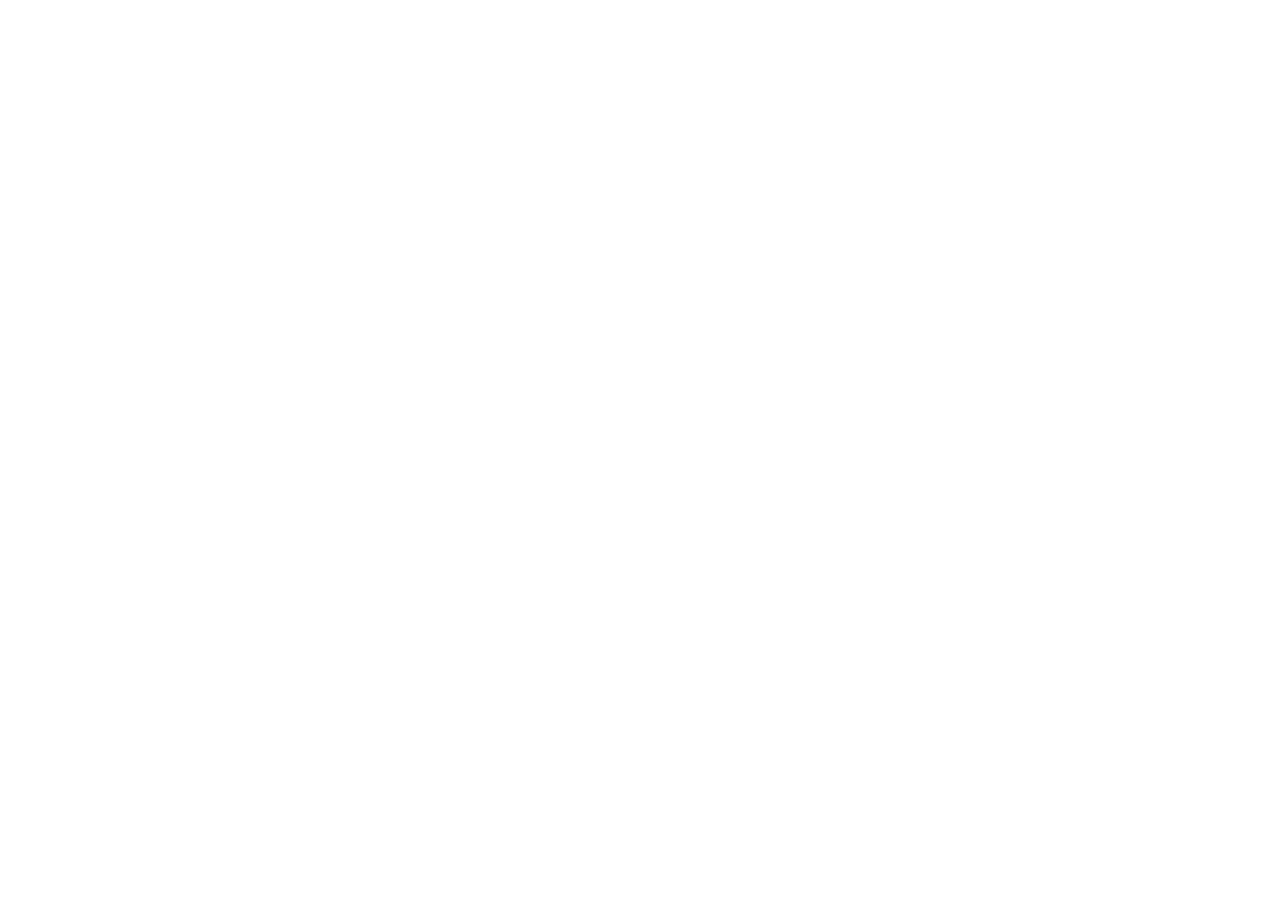
==== secondpage.html @ a56e1aa3 "added search bar img text" ====
<!DOCTYPE html>
<html lang="en">
  <head>
    <meta charset="UTF-8" />
    <meta name="viewport" content="width=device-width, initial-scale=1.0" />
    <title>Document</title>
  </head>
  <body></body>
</html>
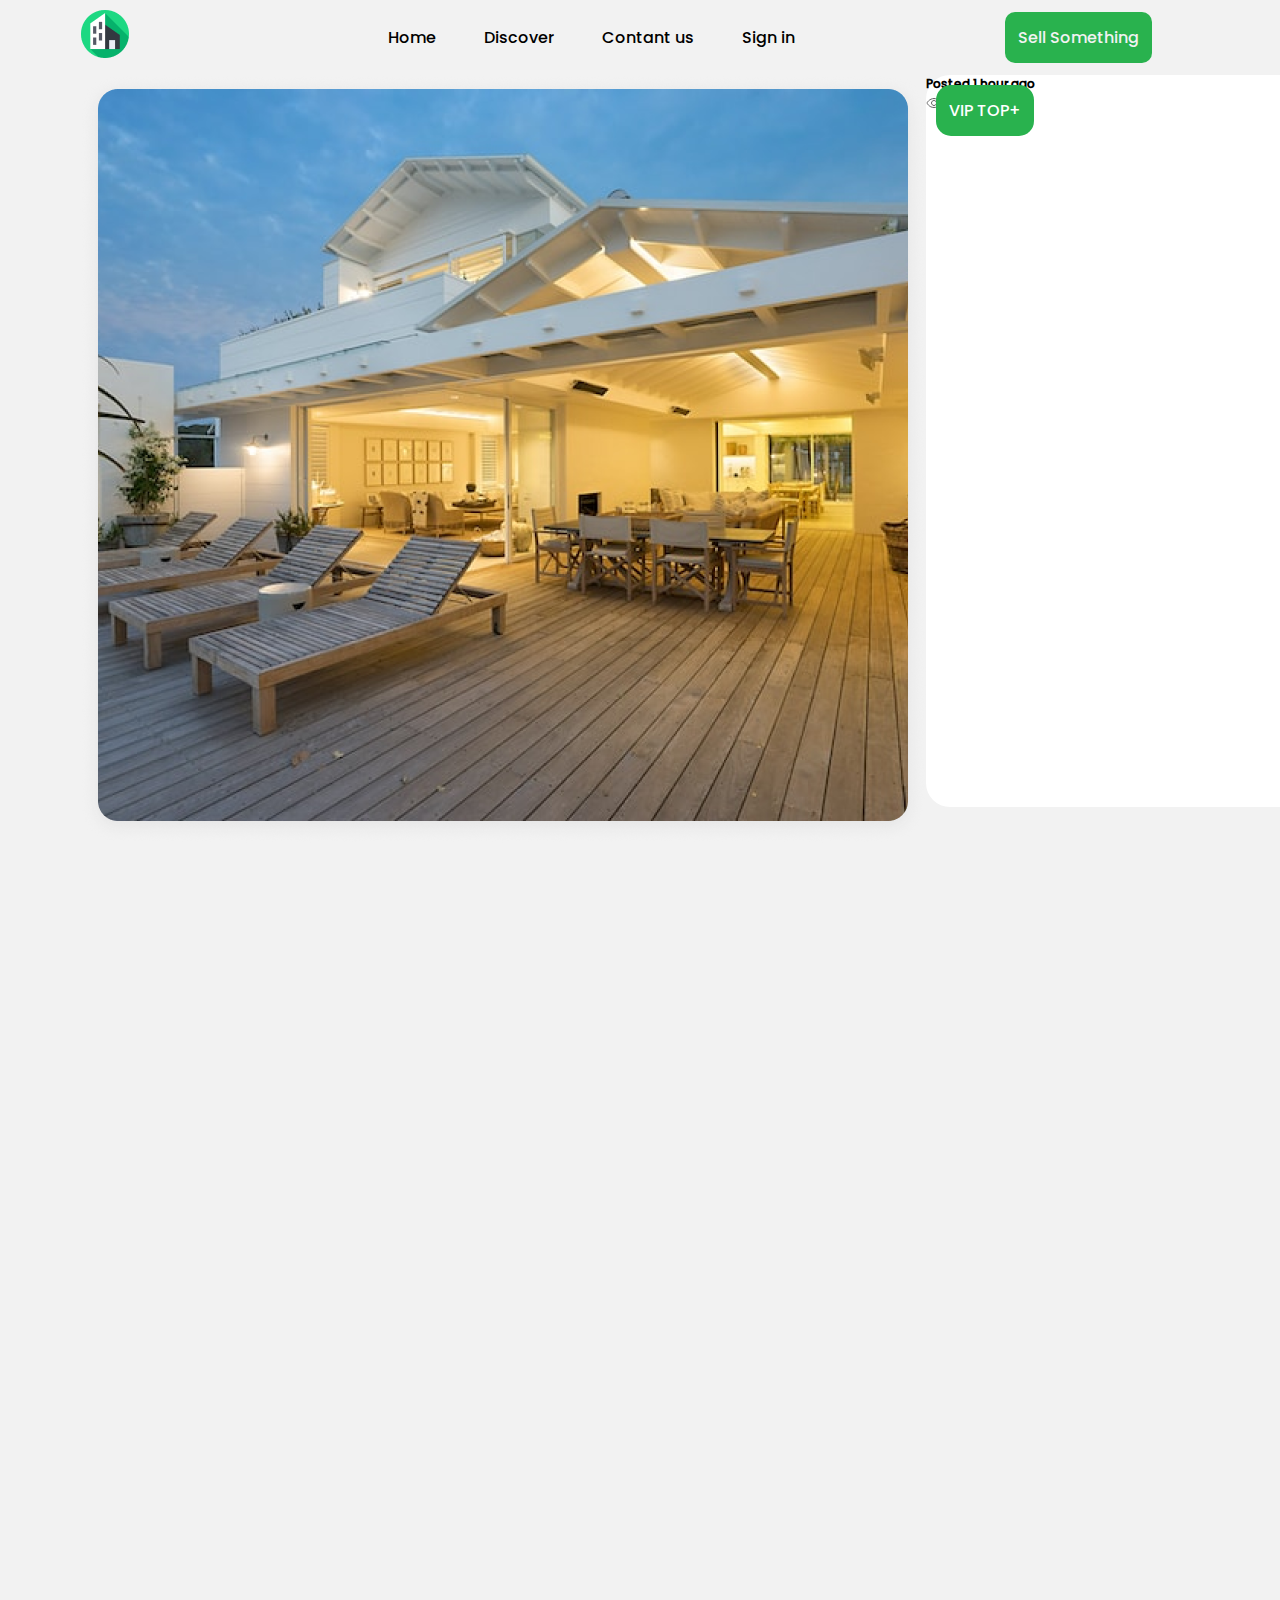
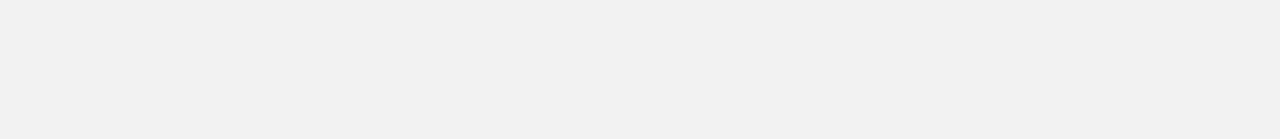
==== commit 98304a18: "finish davigale" ====
--- a/secondpage.html
+++ b/secondpage.html
@@ -3,7 +3,112 @@
   <head>
     <meta charset="UTF-8" />
     <meta name="viewport" content="width=device-width, initial-scale=1.0" />
-    <title>Document</title>
+    <title>home internal</title>
+    <link rel="stylesheet" href="first page/src/css/style.css" />
   </head>
-  <body></body>
+  <body>
+    <!-- header navbar -->
+    <header class="header-main">
+      <div class="header-navbar">
+        <div class="logo">
+          <a href="index.html"
+            ><img src="first page/src/image/logo.png" alt="logo"
+          /></a>
+        </div>
+        <div class="navbar-class">
+          <a href="index.html">Home</a>
+          <a href="index.html">Discover</a>
+          <a href="index.html">Contant us</a>
+          <a href="index.html">Sign in</a>
+        </div>
+        <div class="green-border">
+          <a href="index.html">Sell Something</a>
+        </div>
+      </div>
+    </header>
+    <main class="main-class">
+      <div class="container">
+        <div class="main">
+          <div class="img">
+            <img src="first page/src/image/mainphoto.png" alt="mtavarifoto" />
+          </div>
+          <div class="main-border">
+            <div class="main-border-header">
+              <div class="vip">VIP TOP+</div>
+              <div class="text-center">
+                <h3 class="center">Posted 1 hour ago</h3>
+              </div>
+              <div class="main-border-logo">
+                <img
+                  src="first page/src/image/eyeslogo.svg"
+                  alt="eyesframe"
+                />842 view
+              </div>
+            </div>
+          </div>
+        </div>
+        <div class="trending">
+          <div class="card-border">
+            <div class="photo">
+              <div class="vip">VIP TOP+</div>
+              <img src="first page/src/image/mesamefoto.png" alt="smallphoto" />
+            </div>
+            <h2>200 Acres Parcel for Sale in Namanga</h2>
+            <p>Kajiado, Namanga</p>
+            <div class="text">1450$/month</div>
+            <div class="border-text">
+              <div class="text-border">5 Bedroom</div>
+              <div class="text-border">3 bathroom</div>
+              <div class="text-border">450 Sq.m.</div>
+            </div>
+          </div>
+          <div class="card-border">
+            <div class="photo">
+              <div class="vip">VIP TOP+</div>
+              <img src="first page/src/image/meore foto.png" alt="smallphoto" />
+            </div>
+            <h2>200 Acres Parcel for Sale in Namanga</h2>
+            <p>Kajiado, Namanga</p>
+            <div class="text">1450$/month</div>
+            <div class="border-text">
+              <div class="text-border">5 Bedroom</div>
+              <div class="text-border">3 bathroom</div>
+              <div class="text-border">450 Sq.m.</div>
+            </div>
+          </div>
+          <div class="card-border">
+            <div class="photo">
+              <div class="vip">VIP TOP+</div>
+              <img src="first page/src/image/mesamefoto.png" alt="smallphoto" />
+            </div>
+            <h2>200 Acres Parcel for Sale in Namanga</h2>
+            <p>Kajiado, Namanga</p>
+            <div class="text">1450$/month</div>
+            <div class="border-text">
+              <div class="text-border">5 Bedroom</div>
+              <div class="text-border">3 bathroom</div>
+              <div class="text-border">450 Sq.m.</div>
+            </div>
+          </div>
+          <div class="card-border">
+            <div class="photo">
+              <div class="vip">VIP TOP+</div>
+              <img
+                src="first page/src/image/pirvelifoto.png"
+                alt="smallphoto"
+              />
+            </div>
+            <h2>200 Acres Parcel for Sale in Namanga</h2>
+            <p>Kajiado, Namanga</p>
+            <div class="text">1450$/month</div>
+            <div class="border-text">
+              <div class="text-border">5 Bedroom</div>
+              <div class="text-border">3 bathroom</div>
+              <div class="text-border">450 Sq.m.</div>
+            </div>
+          </div>
+        </div>
+      </div>
+    </main>
+  </body>
 </html>
--- a/first page/src/css/style.css
+++ b/first page/src/css/style.css
@@ -0,0 +1,232 @@
+* {
+  margin: 0;
+  padding: 0;
+  box-sizing: border-box;
+  font-family: Poppins;
+}
+@font-face {
+  font-family: Poppins;
+  src: url(..//font/Poppins-Medium.ttf);
+}
+a {
+  text-decoration: none;
+  color: black;
+}
+ul {
+  list-style-type: none;
+}
+body {
+  background-color: #f2f2f2;
+  overflow-x: hidden;
+}
+.container {
+  width: 1920px;
+  max-width: 90%;
+  margin: auto;
+  padding: 0 16px;
+  display: flex;
+}
+.navbar-class {
+  display: inline-block;
+  margin-left: 40px;
+}
+.logo {
+  margin: 10px;
+  margin-left: 7%;
+}
+.header-navbar {
+  display: flex;
+  justify-content: space-between;
+  align-items: center;
+  max-width: 90%;
+}
+.navbar-class {
+  display: flex;
+  gap: 48px;
+}
+.green-border {
+  border-radius: 10px;
+  padding: 13px 13px;
+  background: #29b24e;
+}
+.green-border a {
+  color: #f2f2f2;
+}
+.form-border {
+  width: 395px;
+  padding: 10px;
+  border-radius: 24px;
+  background-color: white;
+}
+.property {
+  margin: 10px;
+  margin-top: 15px;
+}
+.location {
+  margin-top: 15px;
+  margin-bottom: -5px;
+}
+.form-row {
+  display: flex;
+  flex-direction: column;
+  gap: 20px;
+  margin: 10px;
+}
+select {
+  border: 1px solid rgba(13, 156, 164, 0.21);
+  outline: none;
+  height: 48px;
+  border-radius: 10px;
+  padding-left: 10px;
+}
+.prince {
+  margin: 10px;
+  margin-top: 30px;
+}
+.big-photo {
+  width: 395px;
+}
+.big-photo-title {
+  position: absolute;
+  margin-left: 20%;
+  margin-top: 60px;
+  font-weight: bold;
+}
+.big-photo-title p {
+  text-align: center;
+  opacity: 50%;
+}
+
+input[type="checkbox"] {
+  accent-color: green;
+}
+input[type="text"] {
+  border: none;
+  border-radius: 10px;
+  position: absolute;
+  width: 324px;
+  height: 48px;
+  margin-left: 10%;
+  margin-top: 70px;
+  padding-left: 10px;
+}
+.icon {
+  position: absolute;
+  margin-left: 80%;
+  margin-top: 70px;
+}
+.trending {
+  width: 1920px;
+  max-width: 90%;
+  margin: auto;
+}
+.card {
+  display: flex;
+  flex-wrap: wrap;
+  gap: 20px;
+  margin: 10px;
+}
+.card-border {
+  border-radius: 24px;
+  width: 400px;
+  height: 400px;
+  background-color: white;
+}
+.card-border h2 {
+  font-size: 16px;
+  margin-left: 10px;
+  margin-top: 15px;
+}
+.card-border p {
+  margin-left: 10px;
+  margin-top: 5px;
+}
+.photo {
+  margin: 16px;
+}
+.vip {
+  border-radius: 15px;
+  padding: 13px;
+  margin-left: 10px;
+  margin-top: 10px;
+  color: white;
+
+  background-color: #29b24e;
+  position: absolute;
+}
+.text {
+  text-align: right;
+  color: green;
+  font-weight: bold;
+  font-size: 24px;
+}
+.border-text {
+  border-top: 2px solid #cfead6;
+  display: flex;
+  justify-content: space-between;
+}
+.text-border {
+  font-weight: bold;
+  font-size: 14px;
+}
+.footer-background {
+  width: 1920px;
+  border-radius: 25px;
+  padding-top: 20px;
+  padding-bottom: 60px;
+  background-color: #29b24e;
+}
+.footer-text-class {
+  display: flex;
+  justify-content: space-around;
+  max-width: 90%;
+
+  color: white;
+  margin-bottom: 30px;
+}
+.footer-text-class a {
+  color: white;
+}
+.home {
+  display: flex;
+
+  gap: 48px;
+  font-size: 14px;
+}
+.footer-text {
+  border-bottom: 1px white solid;
+  margin-top: 20px;
+}
+.social {
+  display: flex;
+  margin-right: -10%;
+  font-size: 14px;
+  gap: 48px;
+}
+.Gibraltar {
+  text-align: center;
+  font-size: 14px;
+  font-weight: bold;
+  color: white;
+  margin-top: 20px;
+}
+/* secondpage */
+.main {
+  display: flex;
+}
+.main-border {
+  border-radius: 24px;
+  width: 786px;
+  height: 732px;
+  background-color: white;
+}
+.text-center {
+  display: flex;
+  align-items: center;
+}
+.center {
+  font-size: 12px;
+}
+.main-border-header {
+  display: inline-block;
+}
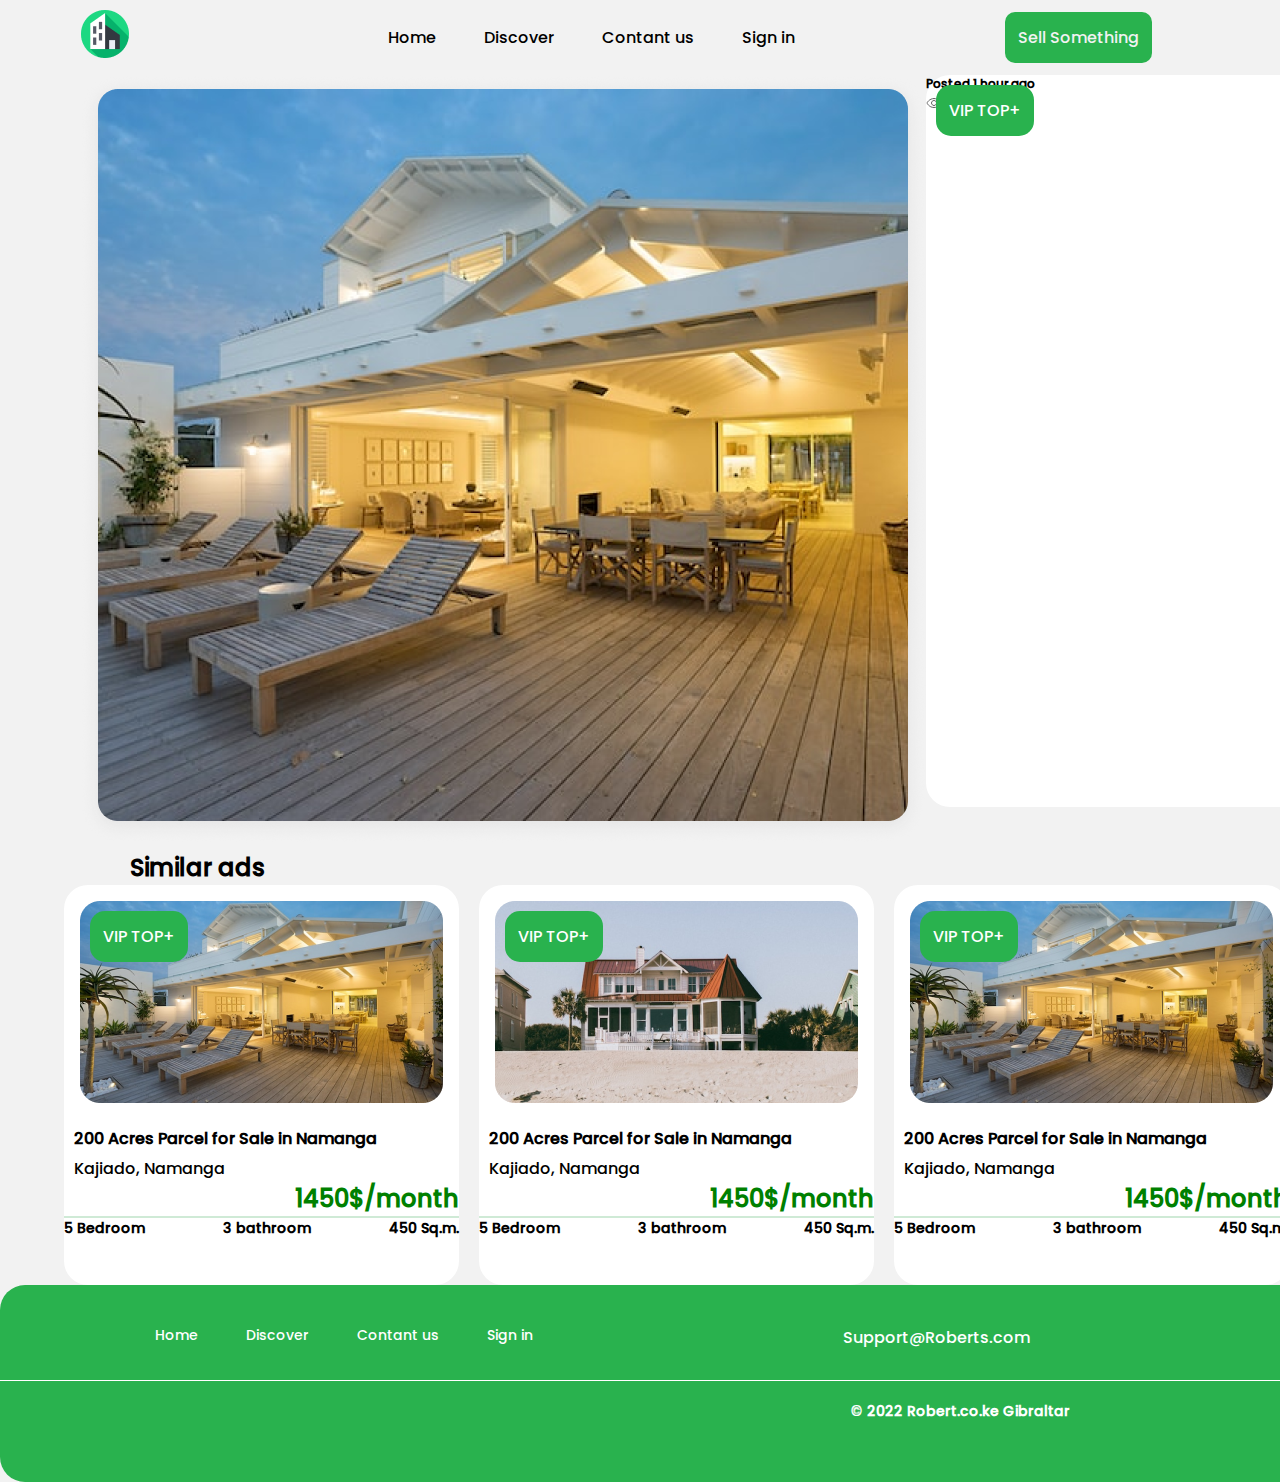
==== commit d95e86fa: "similar" ====
--- a/secondpage.html
+++ b/secondpage.html
@@ -47,68 +47,103 @@
             </div>
           </div>
         </div>
-        <div class="trending">
-          <div class="card-border">
-            <div class="photo">
-              <div class="vip">VIP TOP+</div>
-              <img src="first page/src/image/mesamefoto.png" alt="smallphoto" />
-            </div>
-            <h2>200 Acres Parcel for Sale in Namanga</h2>
-            <p>Kajiado, Namanga</p>
-            <div class="text">1450$/month</div>
-            <div class="border-text">
-              <div class="text-border">5 Bedroom</div>
-              <div class="text-border">3 bathroom</div>
-              <div class="text-border">450 Sq.m.</div>
-            </div>
+      </div><h2 class="similar-ads">Similar ads</h2>
+      <div class="similar">
+        <div class="card-border">
+          <div class="photo">
+            <div class="vip">VIP TOP+</div>
+            <img
+              src="first page/src/image/mesamefoto.png"
+              alt="smallphoto"
+            />
           </div>
-          <div class="card-border">
-            <div class="photo">
-              <div class="vip">VIP TOP+</div>
-              <img src="first page/src/image/meore foto.png" alt="smallphoto" />
-            </div>
-            <h2>200 Acres Parcel for Sale in Namanga</h2>
-            <p>Kajiado, Namanga</p>
-            <div class="text">1450$/month</div>
-            <div class="border-text">
-              <div class="text-border">5 Bedroom</div>
-              <div class="text-border">3 bathroom</div>
-              <div class="text-border">450 Sq.m.</div>
-            </div>
+          <h2>200 Acres Parcel for Sale in Namanga</h2>
+          <p>Kajiado, Namanga</p>
+          <div class="text">1450$/month</div>
+          <div class="border-text">
+            <div class="text-border">5 Bedroom</div>
+            <div class="text-border">3 bathroom</div>
+            <div class="text-border">450 Sq.m.</div>
           </div>
-          <div class="card-border">
-            <div class="photo">
-              <div class="vip">VIP TOP+</div>
-              <img src="first page/src/image/mesamefoto.png" alt="smallphoto" />
-            </div>
-            <h2>200 Acres Parcel for Sale in Namanga</h2>
-            <p>Kajiado, Namanga</p>
-            <div class="text">1450$/month</div>
-            <div class="border-text">
-              <div class="text-border">5 Bedroom</div>
-              <div class="text-border">3 bathroom</div>
-              <div class="text-border">450 Sq.m.</div>
-            </div>
+        </div>
+        <div class="card-border">
+          <div class="photo">
+            <div class="vip">VIP TOP+</div>
+            <img
+              src="first page/src/image/meore foto.png"
+              alt="smallphoto"
+            />
           </div>
-          <div class="card-border">
-            <div class="photo">
-              <div class="vip">VIP TOP+</div>
-              <img
-                src="first page/src/image/pirvelifoto.png"
-                alt="smallphoto"
-              />
-            </div>
-            <h2>200 Acres Parcel for Sale in Namanga</h2>
-            <p>Kajiado, Namanga</p>
-            <div class="text">1450$/month</div>
-            <div class="border-text">
-              <div class="text-border">5 Bedroom</div>
-              <div class="text-border">3 bathroom</div>
-              <div class="text-border">450 Sq.m.</div>
-            </div>
+          <h2>200 Acres Parcel for Sale in Namanga</h2>
+          <p>Kajiado, Namanga</p>
+          <div class="text">1450$/month</div>
+          <div class="border-text">
+            <div class="text-border">5 Bedroom</div>
+            <div class="text-border">3 bathroom</div>
+            <div class="text-border">450 Sq.m.</div>
+          </div>
+        </div>
+        <div class="card-border">
+          <div class="photo">
+            <div class="vip">VIP TOP+</div>
+            <img
+              src="first page/src/image/mesamefoto.png"
+              alt="smallphoto"
+            />
+          </div>
+          <h2>200 Acres Parcel for Sale in Namanga</h2>
+          <p>Kajiado, Namanga</p>
+          <div class="text">1450$/month</div>
+          <div class="border-text">
+            <div class="text-border">5 Bedroom</div>
+            <div class="text-border">3 bathroom</div>
+            <div class="text-border">450 Sq.m.</div>
+          </div>
+        </div>
+        <div class="card-border">
+          <div class="photo">
+            <div class="vip">VIP TOP+</div>
+            <img
+              src="first page/src/image/pirvelifoto.png"
+              alt="smallphoto"
+            />
+          </div>
+          <h2>200 Acres Parcel for Sale in Namanga</h2>
+          <p>Kajiado, Namanga</p>
+          <div class="text">1450$/month</div>
+          <div class="border-text">
+            <div class="text-border">5 Bedroom</div>
+            <div class="text-border">3 bathroom</div>
+            <div class="text-border">450 Sq.m.</div>
           </div>
         </div>
       </div>
+      </div>
     </main>
+    <footer class="footer-main-class">
+      <div class="footer-background">
+        <div class="footer-text">
+          <nav class="footer-navbar">
+            <div class="footer-text-class">
+              <div class="home">
+                <a href="index.html">Home</a>
+                <a href="index.html">Discover</a>
+                <a href="index.html">Contant us</a>
+                <a href="index.html">Sign in</a>
+              </div>
+
+              <div class="email">Support@Roberts.com</div>
+              <div class="social">
+                <a href="index.html">Facebook</a>
+                <a href="index.html">Instagram</a>
+                <a href="index.html">Youtube</a>
+                <a href="index.html">Twitter</a>
+              </div>
+            </div>
+          </nav>
+        </div>
+        <div class="Gibraltar">© 2022 Robert.co.ke Gibraltar</div>
+      </div>
+    </footer>
   </body>
 </html>
--- a/first page/src/css/style.css
+++ b/first page/src/css/style.css
@@ -230,3 +230,13 @@
 .main-border-header {
   display: inline-block;
 }
+.similar {
+  width: 1920px;
+  max-width: 90%;
+  margin: auto;
+  display: flex;
+  gap: 20px;
+}
+.similar-ads {
+  margin-left: 130px;
+}
